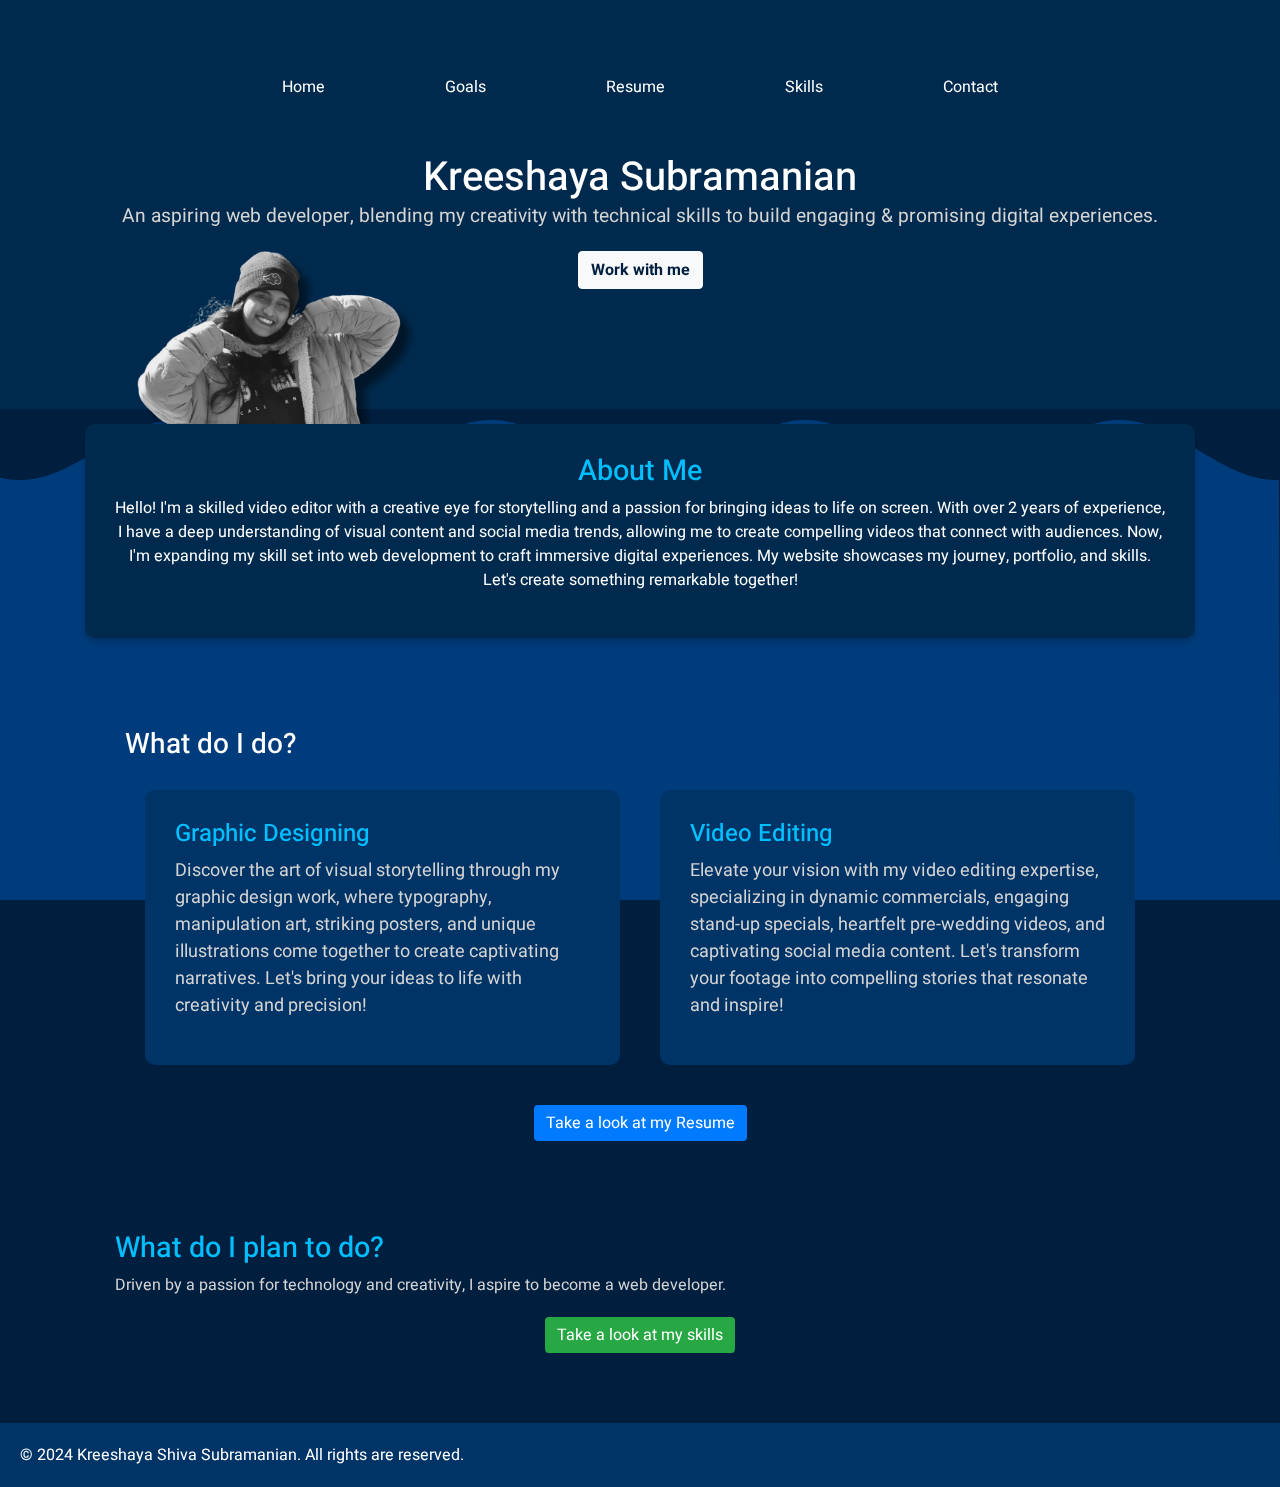
==== pages/index.html @ 30c47a1c "imported the portfolio" ====
<!-- 
    Author: Kreeshaya Shiva Subramanian
    Date: 13-12-2024
    Title: Final Project, e-Portfolio
 -->

 <!DOCTYPE html>
 <html lang="en">
 <head>
     <meta charset="UTF-8">
     <meta name="viewport" content="width=device-width, initial-scale=1.0">
     <title>Kreeshaya's Portfolio</title>
     <!-- Preconnect for Google Fonts -->
     <link rel="preconnect" href="https://fonts.googleapis.com">
     <link rel="preconnect" href="https://fonts.gstatic.com" crossorigin>
     <link href="https://fonts.googleapis.com/css2?family=Heebo:wght@100..900&family=Mukta:wght@200;300;400;500;600;700;800&display=swap" rel="stylesheet">
     <!-- Font Awesome -->
     <link rel="stylesheet" href="https://cdnjs.cloudflare.com/ajax/libs/font-awesome/4.7.0/css/font-awesome.min.css">
     <!-- Bootstrap CSS -->
     <link href="https://stackpath.bootstrapcdn.com/bootstrap/4.5.2/css/bootstrap.min.css" rel="stylesheet">
     <!-- Favicon and Custom Stylesheets -->
     <link rel="icon" type="image/png" href="/mylogo.png">
     <link href="/styles.css" rel="stylesheet">
     <link href="/layout.css" rel="stylesheet">
 </head>
 <body>
     <canvas id="backgroundCanvas"></canvas>
    
     <main class="container">
         <div class="about-me">
             <h2 class="h3">About Me</h2>
             <p>
                 Hello! I'm a skilled video editor with a creative eye for storytelling and a passion for bringing ideas to life on screen. With over 2 years of experience, I have a deep understanding of visual content and social media trends, allowing me to create compelling videos that connect with audiences. Now, I'm expanding my skill set into web development to craft immersive digital experiences. My website showcases my journey, portfolio, and skills. Let's create something remarkable together!
             </p>
         </div>
         <div class="mywork">
             <h2 class="h3">What do I do?</h2>
             <div class="work">
                 <h3 class="h4">Graphic Designing</h3>
                 <p>
                    Discover the art of visual storytelling through my graphic design work, where typography, manipulation art, striking posters, and unique illustrations come together to create captivating narratives. Let's bring your ideas to life with creativity and precision!
                 </p>
             </div>
             <div class="work">
                 <h3 class="h4">Video Editing</h3>
                 <p>
                    Elevate your vision with my video editing expertise, specializing in dynamic commercials, engaging stand-up specials, heartfelt pre-wedding videos, and captivating social media content. Let's transform your footage into compelling stories that resonate and inspire!
                 </p>
             </div>
             <button class="btn btn-primary" onclick="window.location.href='/pages/resume.html'">Take a look at my Resume</button>
         </div>
         <div class="future-plan">
             <h2 class="h3">What do I plan to do?</h2>
             <p>
                 Driven by a passion for technology and creativity, I aspire to become a web developer.
             </p>
             <button class="btn btn-success" onclick="window.location.href='/pages/skills.html'">Take a look at my skills</button>
         </div>
     </main>
     
     <!-- Bootstrap JS and dependencies -->
     <script src="https://code.jquery.com/jquery-3.5.1.slim.min.js"></script>
     <script src="https://cdn.jsdelivr.net/npm/@popperjs/core@2.5.3/dist/umd/popper.min.js"></script>
     <script src="https://stackpath.bootstrapcdn.com/bootstrap/4.5.2/js/bootstrap.min.js"></script>
     <script src="../scripts.js" defer></script>
 </body>
 </html>
---- styles.css ----
/* General Styles */
body {
    background-color: #001f3f; /* Dark blue background */
    color: #ffffff; /* White font color */
    font-family: 'Heebo', 'Mukta', sans-serif; /* Using Google Fonts */
    margin: 0;
    padding: 0;
}

header {
    background: #002a4d; 
    padding: 60px 0 100px;
    text-align: center;
    position: relative;
}

header img { 
    width: 500px; 
    position: absolute; 
    top: 95%; 
    left: 30%; 
    transform: translate(-50%, -50%);
    z-index: 2; 
}

header h1 {
    font-size: 2.5rem;
    color: #ffffff;
    text-align: center;
    margin: 0;
}

header p {
    font-size: 1.2rem;
    text-align: center;
    color: #d4d4d4;
    margin-bottom: 20px; /* Added spacing below the paragraph */
}

header .btn {
    display: block;
    margin: 20px auto;
    color: #001f3f;
    font-weight: bold;
}

header .container {
    width: 100%;
    display: flex;
    justify-content: center; 
    align-items: center; 
}

.menu-icon {
    display: none; 
}


.menu-links {
    display: flex;
    justify-content: space-evenly;
    padding: 5px;
    gap: 100px; 
    margin-bottom: 40px; 
}

.menu-links a {
    font-size: 1rem;
    text-align: center;
    color: #ffffff;
    text-decoration: none;
    padding: 10px;
    transition: color 0.3s;
}

.menu-links a:hover {
    color: #00bfff; 
}

/* Hero Section */
header .hero-section {
    text-align: center;
}

/* About Me Section */
.about-me {
    background: #002a4d;
    padding: 30px;
    border-radius: 10px;
    margin: 0 auto 50px; 
    margin-top: 15px;
    width: 100%;
    text-align: center;
    position: relative;
    z-index: 2;
    box-shadow: 0px 4px 6px rgba(0, 0, 0, 0.2); 
}

.about-me h2 {
    font-size: 1.8rem;
    text-align: center;
    color: #00bfff;
}

/* Work Section */
.mywork .work {
    background: #003366; 
    padding: 50px; 
    margin: 20px;
    border-radius: 10px;
    margin-bottom: 20px; 
}

.mywork h3 {
    font-size: 1.5rem;
    color: #00bfff;
}

.mywork p {
    color: #d4d4d4;
}

.mywork button {
    color: #ffffff;
    background: #007bff; /* Bootstrap Primary */
    border: none;
    display: block;
    margin: 20px auto; /* Centering the button */
}

/* Future Plan Section */
.future-plan {
    background: #001f3f;
    padding: 30px; /* Increased padding */
    border-radius: 10px;
    margin-bottom: 20px; /* Added spacing between sections */
}

.future-plan h2 {
    font-size: 1.8rem;
    color: #00bfff;
}

.future-plan p {
    color: #d4d4d4;
}

.future-plan button {
    background: #28a745; /* Bootstrap Success */
    color: #ffffff;
    border: none;
    display: block;
    margin: 20px auto; /* Centering the button */
}


/* Goals Table Styles */
table {
    width: 100%;
    margin-top: 20px;
    border-collapse: collapse;
}

table th, table td {
    padding: 12px;
    text-align: left;
    border: 1px solid #ddd;
}

table th {
    background-color: #004080; /* Darker blue for table header */
    color: #ffffff;
    font-weight: bold;
}

table td {
    background-color: #002a4d;
    color: #d4d4d4;
}

/* Table Hover Effect */
table tbody tr:hover {
    background-color: #003366; /* Lighter blue on hover */
}

.py-5 h1 {
    text-align: center;
}

/* Skills Section */
.skills-main {
    margin: 50px;
}

.skills-main h1 {
    font-size: 2.5rem;
    margin-bottom: 40px;
    text-align: center;
    font-weight: 700;
}

.skills-main h2 {
    font-size: 2rem;
    margin-bottom: 20px;
}

/* Style for unordered lists */
.skills-main ul {
    padding-left: 20px;
}

.skills-main ul li {
    font-size: 1.1rem;
    margin: 5px 0;
}

/* Grid Layout for Skills and Additional Skills */
.skills-main .row {
    margin-bottom: 30px;
    margin: 20px;
}

/* Make each row into two columns on desktop, one on mobile */
.skills-main .row .col-md-6 {
    padding: 10px;
}

.skills-main .row > div {
    /* Two items per row for medium and large screens */
    flex: 0 0 50%;
    max-width: 50%;
}

/* Portfolio Section */
.my-work h1 {
    font-size: 2.5rem;
    text-align: center;
    margin-bottom: 30px;
}

.my-work .col-md-4 {
    text-align: center;
}

.my-work img {
    width: 50%;
    border-radius: 10px;
    box-shadow: 0 5px 15px rgba(0, 0, 0, 0.1);
}

.my-work h3 {
    margin-top: 10px;
    font-size: 1.3rem;
}

/* Resume page styles */
.myresume {
    text-align: center;
    margin: 20px;
}

/* contact page styles */
.contact-info {
    text-align: center;
    padding: 10px;
    margin-top: 40px;
}

.section {
    text-align: center;
    padding: 20px;
}

.section p {
    padding: 20px;
    margin: 20px;
}

.form-container {
    margin: 20px;
    padding: 10px;
}

.form-container input {
    width: 20em;
}

/* Footer */
footer {
    background: #003366;
    color: #ffffff;
    padding: 20px;
}

footer p {
    margin: 0;
}

/* for mobiles */
@media (max-width: 768px) {
    header h1 {
        font-size: 2rem;
    }

    header img {
        left:40%;
        z-index: 1;
    }

    .py-5 h1 , .myresume, .skills-main h1, .contact-info{
        position: relative;
        z-index: 2;
    }

    header {
        padding: 100px 0 120px;
    }


    /* Hide the checkbox itself */
    input[type="checkbox"].d-none {
        display: none;
    }

    /* When the checkbox is checked, display the menu */
    input[type="checkbox"]:checked + .menu-icon + .menu-links {
        display: flex;
        flex-direction: column;
        align-items: center;
        gap: 10px; 
    }
    .menu-links {
        position: fixed;
        top: 50px; 
        width: 100%;
        padding: 20px;
        background-color: #000912;
        text-align: center;
        color: #fff;
        display: none;
    }

    .about-me h2, .mywork h3, .future-plan h2 {
        font-size: 1.5rem;
    }

    .menu-icon {
        display: block; 
        align-content: start;
        font-size: 1.5rem;
        color: #ffffff;
        position: absolute; /* Position it relative to the header */
        top: 20px; /* Adjust vertical position */
        left: 20px; /* Align to the left */
        font-size: 2rem; /* Adjust the size */
        cursor: pointer; /* Pointer cursor */
        z-index: 2; /* Ensure it's above other elements */
    }

    table {
        font-size: 0.9rem;
    }

    .future-plan h2 {
        font-size: 1.5rem;
    }

    .skills-main .row > div {
        /* Stack each item to fill the full width */
        flex: 0 0 100%;
        max-width: 100%;
    }

    .row .img-fluid {
        width: 100%;
    }

}

/* Canvas Background */
#backgroundCanvas {
    position: fixed; /* Use fixed position so it stays in place when scrolling */
    top: 0;
    left: 0;
    width: 100%;
    height: 100%;
    z-index: -1;
    opacity: 0.8; /* Make the canvas visible */
}
---- layout.css ----
/* 
    Author: Kreeshaya Shiva Subramanian
    Date: 27-10-2024
    Title: Final Project, e-Portfolio 
*/


/* mobile styles */
.mywork {
    display: grid;
    grid-template-columns: auto;
    padding: 20px;
}

.grid-container {
    display: grid;
    grid-template-columns: auto;
    gap: 20px;
    padding: 20px;
}

.grid-item {
    border: 1px solid #ddd;
    padding: 20px;
    border-radius: 8px;
}

.portfolio-grid {
    display: grid;
    grid-template-columns: auto;
    gap: 20px;
    padding: 20px;
    justify-content: center;
}

.grid-element {
    padding: 20px;
    border-radius: 8px;
}



/* tablet styles */
@media only screen and (min-width: 600px) {
    
    .portfolio-grid {
        grid-template-columns: auto auto auto;
        margin: 10px;
        margin-bottom: 20px;
    }

    .portfolio-grid img {
        width: 200px;
    }

    .grid-container {
        margin: 20px;
    }

    .mywork {
        grid-template-columns: auto auto;
        padding: 40px;
    }

    .mywork .work {
        padding: 30px;
        font-size: 18px;
    }

    .mywork > *:first-child {
        grid-column: 1/3;
    }

    .mywork > *:last-child {
        grid-column: 1/3;
    }

    .grid-item {
        font-size: 18px;
        padding: 30px;
        line-height: 2;
        margin: 10px;
    }
}

/* desktop styles */
@media only screen and (min-width: 768px) {
    .portfolio-grid img {
        width: 300px;
    }

    .grid-item {
        margin: 20px;
    }
}
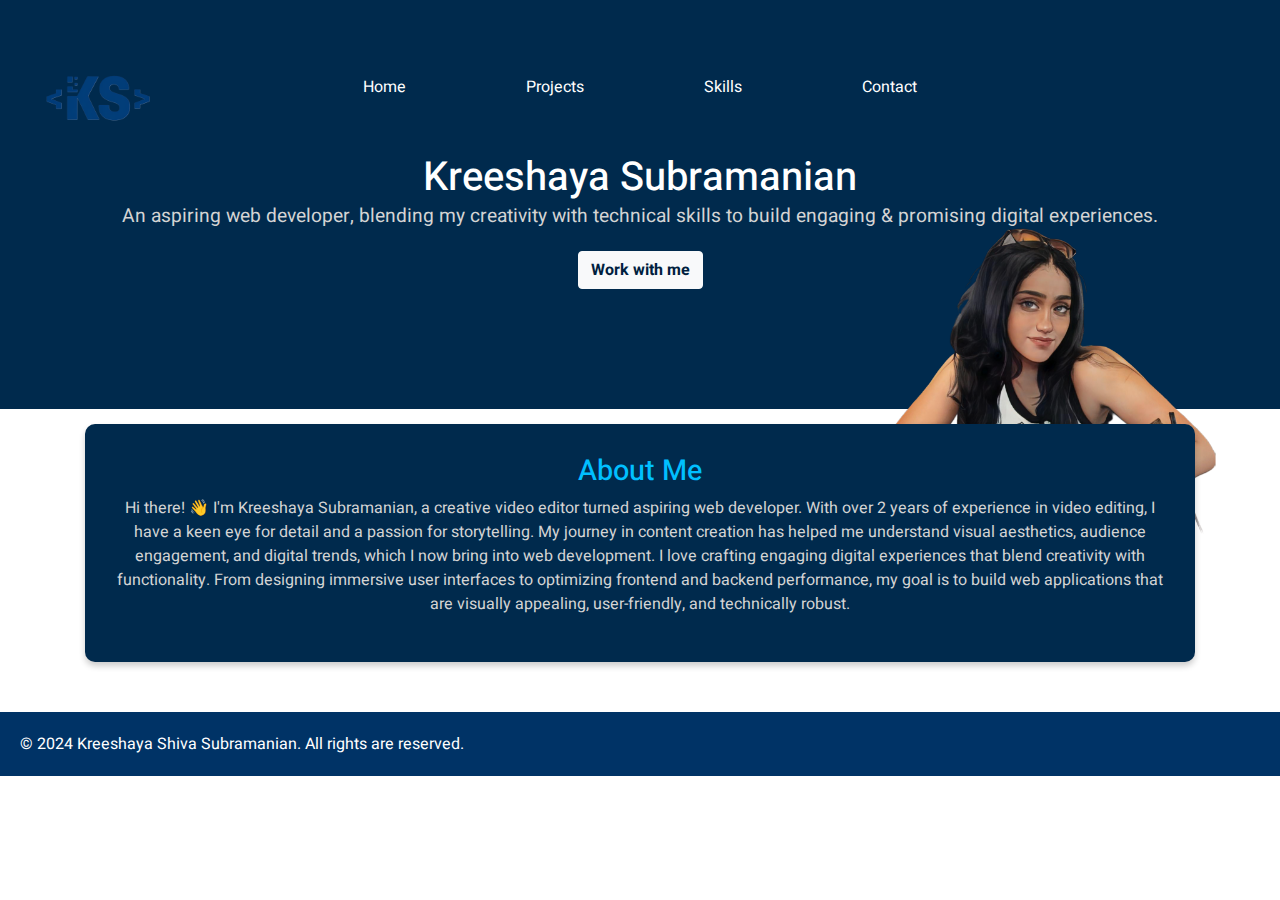
==== commit 442b810c: "made changes in the homepage" ====
--- a/pages/index.html
+++ b/pages/index.html
@@ -1,7 +1,7 @@
 <!-- 
     Author: Kreeshaya Shiva Subramanian
-    Date: 13-12-2024
-    Title: Final Project, e-Portfolio
+    Title: Portfolio
+    Description: This is the main page of my portfolio website. It contains information about me, my work, and my future plans. It also includes links to my resume and skills page.
  -->
 
  <!DOCTYPE html>
@@ -19,44 +19,24 @@
      <!-- Bootstrap CSS -->
      <link href="https://stackpath.bootstrapcdn.com/bootstrap/4.5.2/css/bootstrap.min.css" rel="stylesheet">
      <!-- Favicon and Custom Stylesheets -->
-     <link rel="icon" type="image/png" href="/mylogo.png">
+      <!-- Flaticon CDN -->
+    <link rel="stylesheet" href="https://cdn-uicons.flaticon.com/uicons-solid-rounded/css/uicons-solid-rounded.css">
+     <link rel="icon" type="image/png" href="/logo.png">
      <link href="/styles.css" rel="stylesheet">
      <link href="/layout.css" rel="stylesheet">
  </head>
  <body>
-     <canvas id="backgroundCanvas"></canvas>
-    
      <main class="container">
+      
          <div class="about-me">
              <h2 class="h3">About Me</h2>
              <p>
-                 Hello! I'm a skilled video editor with a creative eye for storytelling and a passion for bringing ideas to life on screen. With over 2 years of experience, I have a deep understanding of visual content and social media trends, allowing me to create compelling videos that connect with audiences. Now, I'm expanding my skill set into web development to craft immersive digital experiences. My website showcases my journey, portfolio, and skills. Let's create something remarkable together!
-             </p>
+                Hi there! 👋 I'm Kreeshaya Subramanian, a creative video editor turned aspiring web developer. With over 2 years of experience in video editing, I have a keen eye for detail and a passion for storytelling. My journey in content creation has helped me understand visual aesthetics, audience engagement, and digital trends, which I now bring into web development.
+
+                I love crafting engaging digital experiences that blend creativity with functionality. From designing immersive user interfaces to optimizing frontend and backend performance, my goal is to build web applications that are visually appealing, user-friendly, and technically robust.</p>
          </div>
-         <div class="mywork">
-             <h2 class="h3">What do I do?</h2>
-             <div class="work">
-                 <h3 class="h4">Graphic Designing</h3>
-                 <p>
-                    Discover the art of visual storytelling through my graphic design work, where typography, manipulation art, striking posters, and unique illustrations come together to create captivating narratives. Let's bring your ideas to life with creativity and precision!
-                 </p>
-             </div>
-             <div class="work">
-                 <h3 class="h4">Video Editing</h3>
-                 <p>
-                    Elevate your vision with my video editing expertise, specializing in dynamic commercials, engaging stand-up specials, heartfelt pre-wedding videos, and captivating social media content. Let's transform your footage into compelling stories that resonate and inspire!
-                 </p>
-             </div>
-             <button class="btn btn-primary" onclick="window.location.href='/pages/resume.html'">Take a look at my Resume</button>
-         </div>
-         <div class="future-plan">
-             <h2 class="h3">What do I plan to do?</h2>
-             <p>
-                 Driven by a passion for technology and creativity, I aspire to become a web developer.
-             </p>
-             <button class="btn btn-success" onclick="window.location.href='/pages/skills.html'">Take a look at my skills</button>
-         </div>
-     </main>
+         
+        
      
      <!-- Bootstrap JS and dependencies -->
      <script src="https://code.jquery.com/jquery-3.5.1.slim.min.js"></script>
--- a/styles.css
+++ b/styles.css
@@ -1,7 +1,5 @@
 /* General Styles */
 body {
-    background-color: #001f3f; /* Dark blue background */
-    color: #ffffff; /* White font color */
     font-family: 'Heebo', 'Mukta', sans-serif; /* Using Google Fonts */
     margin: 0;
     padding: 0;
@@ -11,16 +9,7 @@
     background: #002a4d; 
     padding: 60px 0 100px;
     text-align: center;
-    position: relative;
-}
-
-header img { 
-    width: 500px; 
-    position: absolute; 
-    top: 95%; 
-    left: 30%; 
-    transform: translate(-50%, -50%);
-    z-index: 2; 
+    /* position: relative; */
 }
 
 header h1 {
@@ -100,6 +89,10 @@
     font-size: 1.8rem;
     text-align: center;
     color: #00bfff;
+}
+
+.about-me p {
+    color: #d4d4d4;
 }
 
 /* Work Section */
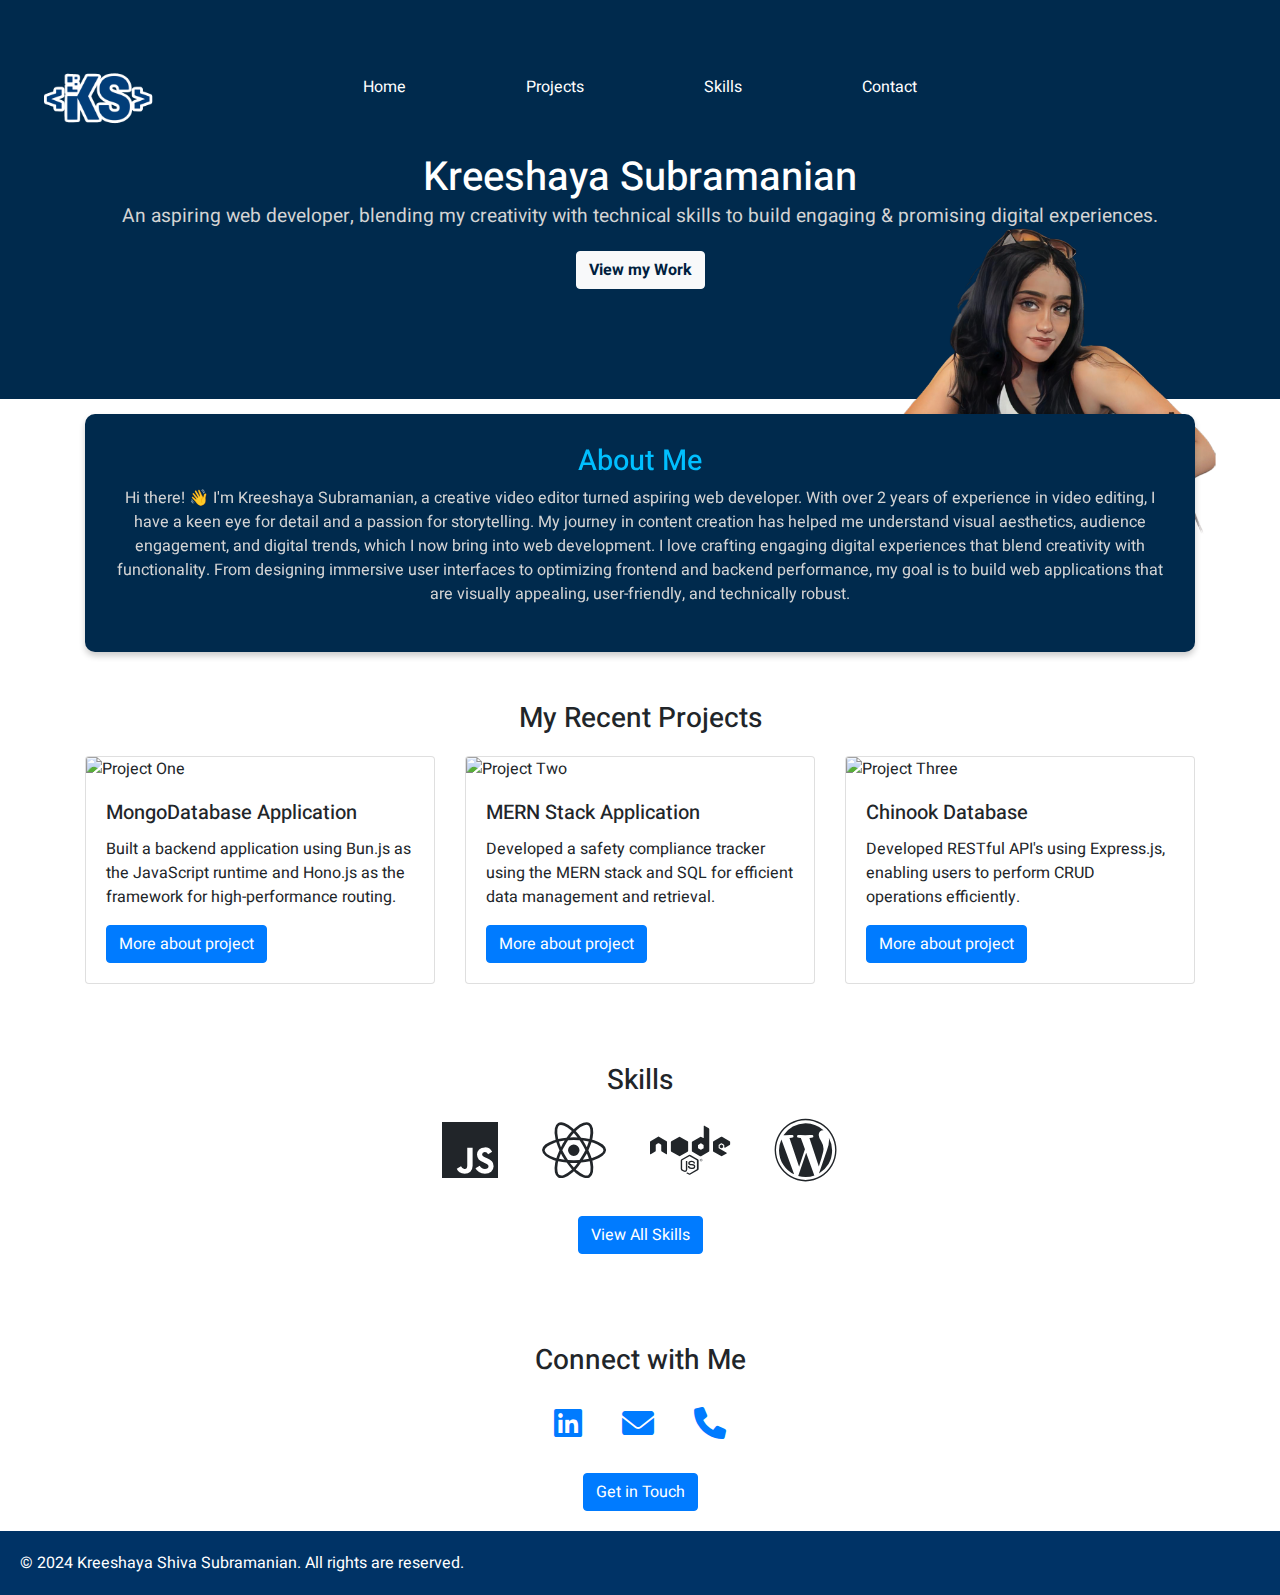
==== commit 2ef25638: "redesign home page" ====
--- a/pages/index.html
+++ b/pages/index.html
@@ -15,7 +15,7 @@
      <link rel="preconnect" href="https://fonts.gstatic.com" crossorigin>
      <link href="https://fonts.googleapis.com/css2?family=Heebo:wght@100..900&family=Mukta:wght@200;300;400;500;600;700;800&display=swap" rel="stylesheet">
      <!-- Font Awesome -->
-     <link rel="stylesheet" href="https://cdnjs.cloudflare.com/ajax/libs/font-awesome/4.7.0/css/font-awesome.min.css">
+     <link rel="stylesheet" href="https://cdnjs.cloudflare.com/ajax/libs/font-awesome/6.0.0/css/all.min.css">
      <!-- Bootstrap CSS -->
      <link href="https://stackpath.bootstrapcdn.com/bootstrap/4.5.2/css/bootstrap.min.css" rel="stylesheet">
      <!-- Favicon and Custom Stylesheets -->
@@ -36,8 +36,78 @@
                 I love crafting engaging digital experiences that blend creativity with functionality. From designing immersive user interfaces to optimizing frontend and backend performance, my goal is to build web applications that are visually appealing, user-friendly, and technically robust.</p>
          </div>
          
-        
-     
+         <div class="recent-projects">
+            <h2 class="h3">My Recent Projects</h2>
+            <div class="row">
+                <div class="col-md-4">
+                    <div class="card">
+                        <img src="https://via.placeholder.com/300" class="card-img-top" alt="Project One">
+                        <div class="card-body">
+                            <h5 class="card-title">MongoDatabase Application</h5>
+                            <p class="card-text">Built a backend application using Bun.js as the JavaScript runtime and Hono.js as the
+                                framework for high-performance routing.</p>
+                            <a href="#" class="btn btn-primary">More about project</a>
+                        </div>
+                    </div>
+                </div>
+                <div class="col-md-4">
+                    <div class="card">
+                        <img src="https://via.placeholder.com/300" class="card-img-top" alt="Project Two">
+                        <div class="card-body">
+                            <h5 class="card-title">MERN Stack Application</h5>
+                            <p class="card-text">Developed a safety compliance tracker using the MERN stack and SQL for efficient data
+                                management and retrieval.</p>
+                            <a href="#" class="btn btn-primary">More about project</a>
+                        </div>
+                    </div>
+                </div>
+                <div class="col-md-4">
+                    <div class="card">
+                        <img src="https://via.placeholder.com/300" class="card-img-top" alt="Project Three">
+                        <div class="card-body">
+                            <h5 class="card-title">Chinook Database</h5>
+                            <p class="card-text">Developed RESTful API's using Express.js, enabling users to perform CRUD operations
+                                efficiently.</p>
+                            <a href="#" class="btn btn-primary">More about project</a>
+                        </div>
+                    </div>
+                </div>
+            </div>
+        </div>
+
+        <div class="skills mt-5 text-center">
+            <h2 class="h3">Skills</h2>
+            <div class="skills-icons">
+                <i class="fa-brands fa-js" style="font-size: 4rem; " title="JavaScript"></i>
+                <i class="fa-brands fa-react" style="font-size: 4rem; " title="React"></i>
+                <i class="fa-brands fa-node" style="font-size: 4rem; " title="Node.js"></i>
+                <i class="fa-brands fa-wordpress" style="font-size: 4rem;" title="WordPress"></i>
+            </div>
+            <div class="text-center mt-4">
+                <a href="/pages/skills.html" class="btn btn-primary" style="margin: 10px;">View All Skills</a>
+            </div>
+        </div>
+
+        <div class="connect">
+            <h2 class="h3 text-center">Connect with Me</h2>
+            <div class="text-center">
+                <a href="https://www.linkedin.com/in/kreeshaya-subramanian-b89562251/" target="_blank" rel="noopener noreferrer" class="mx-2">
+                    <i class="fa-brands fa-linkedin" style="font-size: 2rem; margin:10px"></i>
+                </a>                
+                <a href="mailto:kreeshayaworks@gmail.com" class="mx-2">
+                    <i class="fa-solid fa-envelope" style="font-size: 2rem; margin:10px"></i>
+                </a>
+                <a href="tel:+3437779042" class="mx-2">
+                    <i class="fa-solid fa-phone" style="font-size: 2rem; margin:10px"></i>
+                </a>
+            </div>
+            <div class="text-center mt-4">
+                <a href="/pages/contact.html" class="btn btn-primary" >Get in Touch</a>
+            </div>
+        </div>
+ 
+
+    
      <!-- Bootstrap JS and dependencies -->
      <script src="https://code.jquery.com/jquery-3.5.1.slim.min.js"></script>
      <script src="https://cdn.jsdelivr.net/npm/@popperjs/core@2.5.3/dist/umd/popper.min.js"></script>
--- a/styles.css
+++ b/styles.css
@@ -28,9 +28,14 @@
 
 header .btn {
     display: block;
-    margin: 20px auto;
+    margin: 10px auto;
     color: #001f3f;
     font-weight: bold;
+    transition: 0.1s;
+}
+
+header .btn:hover {
+    background-color: #00bfff; 
 }
 
 header .container {
@@ -95,89 +100,17 @@
     color: #d4d4d4;
 }
 
-/* Work Section */
-.mywork .work {
-    background: #003366; 
-    padding: 50px; 
-    margin: 20px;
-    border-radius: 10px;
-    margin-bottom: 20px; 
-}
-
-.mywork h3 {
-    font-size: 1.5rem;
-    color: #00bfff;
-}
-
-.mywork p {
-    color: #d4d4d4;
-}
-
-.mywork button {
-    color: #ffffff;
-    background: #007bff; /* Bootstrap Primary */
-    border: none;
-    display: block;
-    margin: 20px auto; /* Centering the button */
-}
-
-/* Future Plan Section */
-.future-plan {
-    background: #001f3f;
-    padding: 30px; /* Increased padding */
-    border-radius: 10px;
-    margin-bottom: 20px; /* Added spacing between sections */
-}
-
-.future-plan h2 {
-    font-size: 1.8rem;
-    color: #00bfff;
-}
-
-.future-plan p {
-    color: #d4d4d4;
-}
-
-.future-plan button {
-    background: #28a745; /* Bootstrap Success */
-    color: #ffffff;
-    border: none;
-    display: block;
-    margin: 20px auto; /* Centering the button */
-}
-
-
-/* Goals Table Styles */
-table {
-    width: 100%;
-    margin-top: 20px;
-    border-collapse: collapse;
-}
-
-table th, table td {
-    padding: 12px;
-    text-align: left;
-    border: 1px solid #ddd;
-}
-
-table th {
-    background-color: #004080; /* Darker blue for table header */
-    color: #ffffff;
-    font-weight: bold;
-}
-
-table td {
-    background-color: #002a4d;
-    color: #d4d4d4;
-}
-
-/* Table Hover Effect */
-table tbody tr:hover {
-    background-color: #003366; /* Lighter blue on hover */
-}
-
-.py-5 h1 {
-    text-align: center;
+/* Recent Projects */
+.recent-projects h2{
+    text-align: center;
+    margin: 20px;
+}
+
+/* skills home page */
+
+.skills h2 {
+    margin-top: 5rem;
+    margin-bottom: 20px;
 }
 
 /* Skills Section */
@@ -185,6 +118,19 @@
     margin: 50px;
 }
 
+.skills-icons .fa-brands {
+    margin-left: 20px;
+    margin-right: 20px;
+}
+
+/* connect home page */
+.connect h2 {
+    margin-top: 5rem;
+    margin-bottom: 20px;
+}
+
+
+/* skills  */
 .skills-main h1 {
     font-size: 2.5rem;
     margin-bottom: 40px;
@@ -283,6 +229,7 @@
     background: #003366;
     color: #ffffff;
     padding: 20px;
+    margin-top: 20px;
 }
 
 footer p {
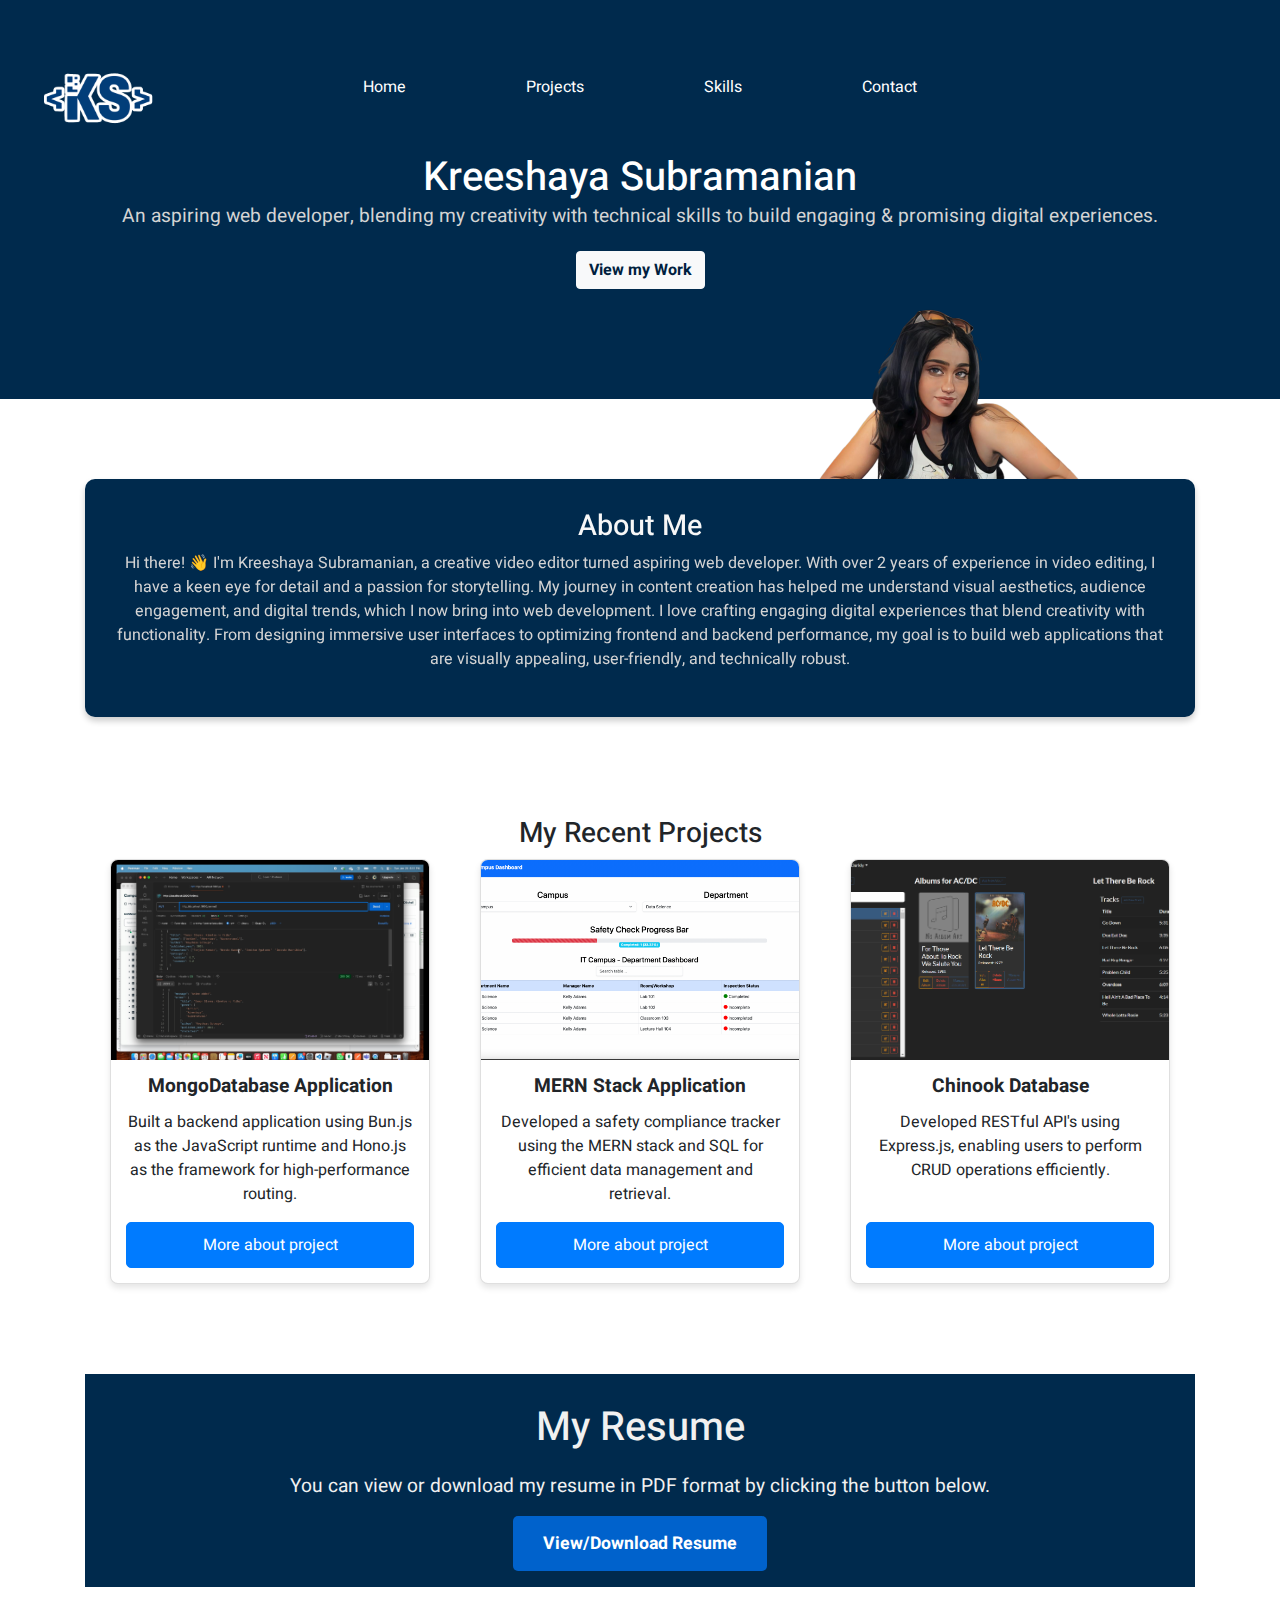
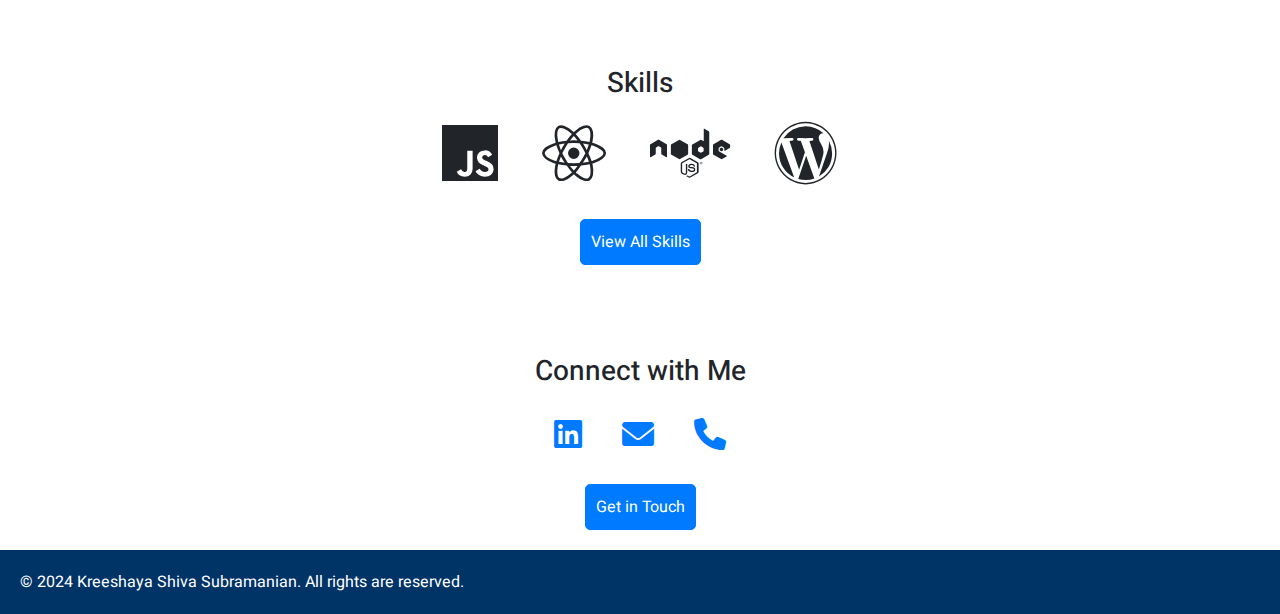
==== commit abc9a553: "portfolio page updated" ====
--- a/pages/index.html
+++ b/pages/index.html
@@ -41,7 +41,7 @@
             <div class="row">
                 <div class="col-md-4">
                     <div class="card">
-                        <img src="https://via.placeholder.com/300" class="card-img-top" alt="Project One">
+                        <img src="../portfolio-images/mongoDb.png" class="card-img-top" alt="Project One">
                         <div class="card-body">
                             <h5 class="card-title">MongoDatabase Application</h5>
                             <p class="card-text">Built a backend application using Bun.js as the JavaScript runtime and Hono.js as the
@@ -52,7 +52,7 @@
                 </div>
                 <div class="col-md-4">
                     <div class="card">
-                        <img src="https://via.placeholder.com/300" class="card-img-top" alt="Project Two">
+                        <img src="../portfolio-images/safeCampus.png" class="card-img-top" alt="Project Two">
                         <div class="card-body">
                             <h5 class="card-title">MERN Stack Application</h5>
                             <p class="card-text">Developed a safety compliance tracker using the MERN stack and SQL for efficient data
@@ -63,7 +63,7 @@
                 </div>
                 <div class="col-md-4">
                     <div class="card">
-                        <img src="https://via.placeholder.com/300" class="card-img-top" alt="Project Three">
+                        <img src="../portfolio-images/chinook.png" class="card-img-top" alt="Project Three">
                         <div class="card-body">
                             <h5 class="card-title">Chinook Database</h5>
                             <p class="card-text">Developed RESTful API's using Express.js, enabling users to perform CRUD operations
@@ -73,6 +73,12 @@
                     </div>
                 </div>
             </div>
+        </div>
+
+        <div class="resume-section">
+            <h2 class="resume-section-title">My Resume</h2>
+            <p class="resume-description">You can view or download my resume in PDF format by clicking the button below.</p>
+            <a href="/kreeshaya-resume.pdf" class="resume-button" target="_blank">View/Download Resume</a>
         </div>
 
         <div class="skills mt-5 text-center">
@@ -97,7 +103,7 @@
                 <a href="mailto:kreeshayaworks@gmail.com" class="mx-2">
                     <i class="fa-solid fa-envelope" style="font-size: 2rem; margin:10px"></i>
                 </a>
-                <a href="tel:+3437779042" class="mx-2">
+                <a href="tel:+13437779042" class="mx-2">
                     <i class="fa-solid fa-phone" style="font-size: 2rem; margin:10px"></i>
                 </a>
             </div>
@@ -106,7 +112,7 @@
             </div>
         </div>
  
-
+</main>
     
      <!-- Bootstrap JS and dependencies -->
      <script src="https://code.jquery.com/jquery-3.5.1.slim.min.js"></script>
--- a/styles.css
+++ b/styles.css
@@ -68,7 +68,7 @@
 }
 
 .menu-links a:hover {
-    color: #00bfff; 
+    color: #0062cc; 
 }
 
 /* Hero Section */
@@ -82,7 +82,7 @@
     padding: 30px;
     border-radius: 10px;
     margin: 0 auto 50px; 
-    margin-top: 15px;
+    margin-top: 5rem;
     width: 100%;
     text-align: center;
     position: relative;
@@ -93,7 +93,7 @@
 .about-me h2 {
     font-size: 1.8rem;
     text-align: center;
-    color: #00bfff;
+    color: #f7f7f7;
 }
 
 .about-me p {
@@ -101,9 +101,72 @@
 }
 
 /* Recent Projects */
-.recent-projects h2{
-    text-align: center;
-    margin: 20px;
+.recent-projects {
+    text-align: center;
+    padding: 50px 20px;
+}
+
+.row {
+    display: flex;
+    flex-wrap: wrap;
+    justify-content: center;
+    gap: 20px;
+}
+
+.col-md-4 {
+    flex: 1 1 300px; /* Ensures flexibility while keeping a minimum width */
+    max-width: 350px;
+}
+
+.card {
+    display: flex;
+    flex-direction: column;
+    height: 100%; /* Makes all cards equal height */
+    border-radius: 8px;
+    box-shadow: 0 4px 6px rgba(0, 0, 0, 0.1);
+    overflow: hidden;
+    transition: transform 0.3s ease;
+}
+
+.card:hover {
+    transform: translateY(-5px);
+}
+
+.card-img-top {
+    width: 100%;
+    height: 200px; /* Fixed height for images */
+    object-fit: cover; /* Ensures the image scales properly without distortion */
+}
+
+.card-body {
+    flex-grow: 1;
+    display: flex;
+    flex-direction: column;
+    justify-content: space-between;
+    padding: 15px;
+}
+
+.card-title {
+    font-size: 1.2rem;
+    font-weight: bold;
+}
+
+.card-text {
+    font-size: 1rem;
+    flex-grow: 1;
+}
+
+.btn-primary {
+    text-decoration: none;
+    padding: 10px;
+    background-color: #007bff;
+    color: white;
+    border-radius: 5px;
+    transition: background-color 0.3s ease;
+}
+
+.btn-primary:hover {
+    background-color: #0056b3;
 }
 
 /* skills home page */
@@ -130,98 +193,266 @@
 }
 
 
-/* skills  */
-.skills-main h1 {
-    font-size: 2.5rem;
-    margin-bottom: 40px;
-    text-align: center;
+/* Skills Page  */
+.skills-main {
+        padding: 40px;
+        text-align: center;
+    }
+    .skills-main h1 {
+        margin-bottom: 20px;
+    }
+    .skills-container {
+        display: flex;
+        justify-content: center;
+        gap: 50px;
+        flex-wrap: wrap;
+        position: relative;
+        z-index: 2;
+    }
+    .skills-card {
+        background: #f8f9fa;
+        border-radius: 10px;
+        padding: 40px;
+        width: 500px;
+        box-shadow: 0px 4px 8px rgba(0, 0, 0, 0.1);
+    }
+    .skills-list {
+        display: flex;
+        flex-wrap: wrap;
+        gap: 10px;
+        margin-top: 10px;
+    }
+    .skills-list span {
+        background: #007bff;
+        color: white;
+        padding: 5px 10px;
+        border-radius: 5px;
+        font-size: 0.9rem;
+    }
+
+/* Main Projects Section */
+.projects-section {
+    margin: 40px 0;
+    padding: 20px;
+    background-color: #f9f9f9;
+}
+
+/* Heading for the section */
+.section-title {
+    font-size: 2.5em;
+    color: #333;
+    text-align: center;
+    margin-bottom: 30px;
+}
+
+/* Section headings (Tech and Experience) */
+.section-heading {
+    font-size: 2em;
+    color: #333;
+    margin-bottom: 20px;
+}
+
+/* Container for project cards */
+.project-cards-container {
+    display: grid;
+    grid-template-columns: repeat(auto-fill, minmax(400px, 1fr)); /* Larger cards */
+    gap: 20px;
+    padding: 20px;
+}
+
+/* Styling for each project card */
+.project-card {
+    background-color: #fff;
+    border-radius: 15px;
+    overflow: hidden;
+    box-shadow: 0 8px 16px rgba(0, 0, 0, 0.1);
+    transition: transform 0.3s ease-in-out;
+}
+
+/* Hover effect */
+.project-card:hover {
+    transform: translateY(-10px);
+}
+
+/* Image styling */
+.project-image {
+    width: 100%;
+    height: 250px;
+    object-fit: cover;
+    border-bottom: 2px solid #ddd;
+}
+
+/* Content section inside the card */
+.project-content {
+    padding: 20px;
+}
+
+/* Title inside card */
+.project-title {
+    font-size: 1.8em;
+    color: #333;
+    margin-bottom: 15px;
+    font-weight: bold;
+}
+
+/* Description text inside the card */
+.project-description {
+    font-size: 1.1em;
+    color: #666;
+    line-height: 1.6;
+}
+
+/* Styling for different project sections */
+.tech-projects, .experience-projects {
+    margin-bottom: 50px;
+}
+
+
+/* Contact Info Section */
+.contact-info {
+    background: #002a4d;
+    color: #d4d4d4;
+    padding: 30px;
+    border-radius: 10px;
+    margin: 0 auto 50px; 
+    margin-top: 5rem;
+    width: 80%;
+    text-align: center;
+    position: relative;
+    z-index: 2;
+    box-shadow: 0px 4px 6px rgba(0, 0, 0, 0.2); 
+}
+
+.contact-info h2 {
+    font-size: 2rem;
     font-weight: 700;
-}
-
-.skills-main h2 {
+    margin-bottom: 15px;
+}
+
+.contact-info p a {
+    color: #00bfff;
+}
+
+.contact-icons {
+    display: flex;
+    justify-content: center;
+    gap: 15px;
+    margin-bottom: 15px;
+}
+
+.contact-icons a {
+    text-decoration: none;
+    color: #ffffff;
+    transition: transform 0.3s, color 0.3s;
+}
+
+.contact-icons i {
+    font-size: 2.2rem;
+    padding: 10px;
+}
+
+.contact-icons a:hover {
+    transform: scale(1.2);
+    color: #0077b5; /* LinkedIn blue */
+}
+
+/* Form Section */
+.section {
+    background: #ffffff;
+    padding: 40px 20px;
+    border-radius: 10px;
+    box-shadow: 0px 4px 10px rgba(0, 0, 0, 0.1);
+    margin: 40px auto;
+    max-width: 600px;
+    text-align: center;
+}
+
+.section h2 {
     font-size: 2rem;
+    font-weight: 700;
+    margin-bottom: 15px;
+}
+
+/* Form Styles */
+.form-container {
+    display: flex;
+    justify-content: center;
+    margin-top: 10px;
+}
+
+form {
+    width: 100%;
+    max-width: 500px;
+    text-align: left;
+}
+
+label {
+    font-weight: 600;
+    margin-bottom: 5px;
+    display: block;
+}
+
+input, textarea {
+    width: 100%;
+    padding: 10px;
+    margin: 8px 0 16px 0;
+    border: 1px solid #ccc;
+    border-radius: 5px;
+    font-size: 1rem;
+}
+
+button {
+    background: #0077b5;
+    color: #fff;
+    font-size: 1rem;
+    padding: 10px 20px;
+    border: none;
+    border-radius: 5px;
+    cursor: pointer;
+    transition: background 0.3s;
+}
+
+button:hover {
+    background: #005a8e;
+}
+
+/* Resume Section */
+.resume-section {
+    margin: 40px 0;
+    padding: 30px;
+    background-color: #002a4d;
+    text-align: center;
+}
+
+/* Resume Section Title */
+.resume-section-title {
+    font-size: 2.5em;
+    color: #f1f1f1;
     margin-bottom: 20px;
 }
 
-/* Style for unordered lists */
-.skills-main ul {
-    padding-left: 20px;
-}
-
-.skills-main ul li {
-    font-size: 1.1rem;
-    margin: 5px 0;
-}
-
-/* Grid Layout for Skills and Additional Skills */
-.skills-main .row {
+/* Resume Description */
+.resume-description {
+    font-size: 1.2em;
+    color: #f1f1f1;
     margin-bottom: 30px;
-    margin: 20px;
-}
-
-/* Make each row into two columns on desktop, one on mobile */
-.skills-main .row .col-md-6 {
-    padding: 10px;
-}
-
-.skills-main .row > div {
-    /* Two items per row for medium and large screens */
-    flex: 0 0 50%;
-    max-width: 50%;
-}
-
-/* Portfolio Section */
-.my-work h1 {
-    font-size: 2.5rem;
-    text-align: center;
-    margin-bottom: 30px;
-}
-
-.my-work .col-md-4 {
-    text-align: center;
-}
-
-.my-work img {
-    width: 50%;
-    border-radius: 10px;
-    box-shadow: 0 5px 15px rgba(0, 0, 0, 0.1);
-}
-
-.my-work h3 {
-    margin-top: 10px;
-    font-size: 1.3rem;
-}
-
-/* Resume page styles */
-.myresume {
-    text-align: center;
-    margin: 20px;
-}
-
-/* contact page styles */
-.contact-info {
-    text-align: center;
-    padding: 10px;
-    margin-top: 40px;
-}
-
-.section {
-    text-align: center;
-    padding: 20px;
-}
-
-.section p {
-    padding: 20px;
-    margin: 20px;
-}
-
-.form-container {
-    margin: 20px;
-    padding: 10px;
-}
-
-.form-container input {
-    width: 20em;
+}
+
+/* Button styling */
+.resume-button {
+    background-color: #0062cc; /* Green background */
+    color: white;
+    padding: 15px 30px;
+    font-size: 1.1em;
+    font-weight: bold;
+    text-decoration: none;
+    border-radius: 5px;
+    transition: background-color 0.3s ease;
+}
+
+/* Hover effect for button */
+.resume-button:hover {
+    background-color: #01a8e0;
 }
 
 /* Footer */
@@ -274,7 +505,7 @@
         top: 50px; 
         width: 100%;
         padding: 20px;
-        background-color: #000912;
+        background-color: #0051a2;
         text-align: center;
         color: #fff;
         display: none;
@@ -301,8 +532,13 @@
         font-size: 0.9rem;
     }
 
-    .future-plan h2 {
-        font-size: 1.5rem;
+    .project-cards-container {
+        grid-template-columns: repeat(auto-fill, minmax(300px, 1fr));
+    }
+
+    .resume-button {
+        width: 100%;
+        padding: 12px;
     }
 
     .skills-main .row > div {
@@ -315,15 +551,4 @@
         width: 100%;
     }
 
-}
-
-/* Canvas Background */
-#backgroundCanvas {
-    position: fixed; /* Use fixed position so it stays in place when scrolling */
-    top: 0;
-    left: 0;
-    width: 100%;
-    height: 100%;
-    z-index: -1;
-    opacity: 0.8; /* Make the canvas visible */
-}
+}